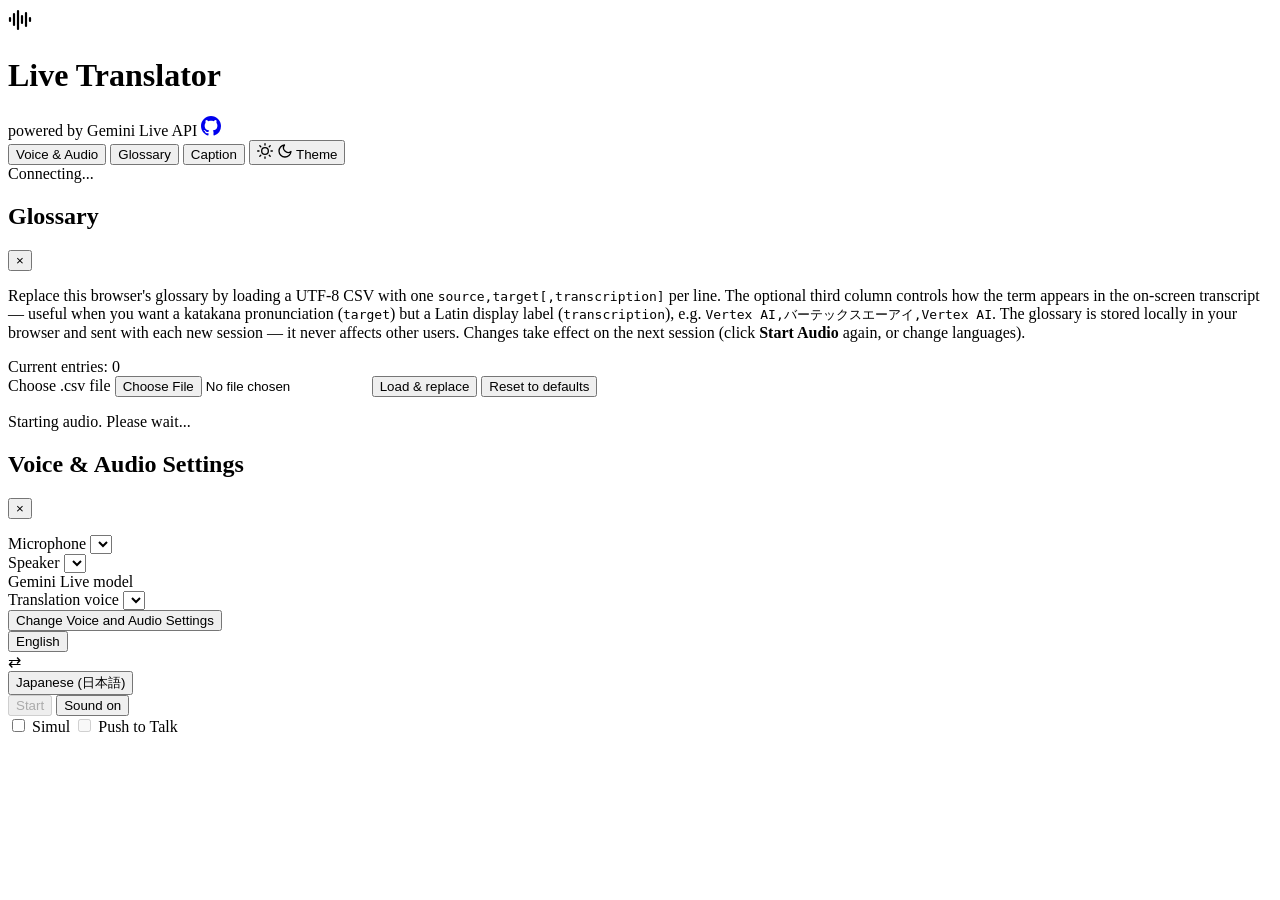
==== app/static/index.html @ 2efba58c "Rebrand UI with Light/Dark theme support and focus repo on Web App" ====
<!doctype html>
<html lang="en">
  <head>
    <meta charset="UTF-8">
    <meta name="viewport" content="width=device-width, initial-scale=1.0">
    <title>Live Translator</title>
    <script>
      (function () {
        const saved = localStorage.getItem("live-translator.theme");
        const prefersDark = window.matchMedia && window.matchMedia("(prefers-color-scheme: dark)").matches;
        const theme = saved === "dark" || saved === "light" ? saved : (prefersDark ? "dark" : "light");
        document.documentElement.dataset.theme = theme;
      })();
    </script>
    <link rel="stylesheet" href="/static/css/style.css">
    <script src="/static/js/app.js" type="module"></script>
  </head>

  <body>
    <header>
      <div class="title-row">
        <span class="brand-mark" aria-hidden="true">
          <svg width="24" height="24" viewBox="0 0 24 24" fill="none" stroke="currentColor" stroke-width="2.2" stroke-linecap="round" stroke-linejoin="round">
            <path d="M2 10v3"/>
            <path d="M6 6v11"/>
            <path d="M10 3v18"/>
            <path d="M14 8v7"/>
            <path d="M18 5v13"/>
            <path d="M22 10v3"/>
          </svg>
        </span>
        <h1>Live Translator</h1>
        <span class="subtitle">powered by Gemini Live API</span>
        <a class="github-link" href="https://github.com/thanhsang9789/live-translator" target="_blank" rel="noopener" title="View on GitHub">
          <svg height="20" width="20" viewBox="0 0 16 16" fill="currentColor"><path d="M8 0C3.58 0 0 3.58 0 8c0 3.54 2.29 6.53 5.47 7.59.4.07.55-.17.55-.38 0-.19-.01-.82-.01-1.49-2.01.37-2.53-.49-2.69-.94-.09-.23-.48-.94-.82-1.13-.28-.15-.68-.52-.01-.53.63-.01 1.08.58 1.23.82.72 1.21 1.87.87 2.33.66.07-.52.28-.87.51-1.07-1.78-.2-3.64-.89-3.64-3.95 0-.87.31-1.59.82-2.15-.08-.2-.36-1.02.08-2.12 0 0 .67-.21 2.2.82.64-.18 1.32-.27 2-.27s1.36.09 2 .27c1.53-1.04 2.2-.82 2.2-.82.44 1.1.16 1.92.08 2.12.51.56.82 1.27.82 2.15 0 3.07-1.87 3.75-3.65 3.95.29.25.54.73.54 1.48 0 1.07-.01 1.93-.01 2.2 0 .21.15.46.55.38A8.01 8.01 0 0 0 16 8c0-4.42-3.58-8-8-8z"/></svg>
        </a>
      </div>
      <div class="header-controls">
        <button id="openAudio" class="toggle-console-btn">Voice & Audio</button>
        <button id="openGlossary" class="toggle-console-btn">Glossary</button>
        <button id="openOverlay" class="toggle-console-btn">Caption</button>
        <button id="themeToggle" class="toggle-console-btn theme-toggle-btn" type="button" title="Toggle Light / Dark theme" aria-label="Toggle Light / Dark theme">
          <svg class="icon-sun" width="16" height="16" viewBox="0 0 24 24" fill="none" stroke="currentColor" stroke-width="2" stroke-linecap="round" stroke-linejoin="round" aria-hidden="true">
            <circle cx="12" cy="12" r="5"/>
            <line x1="12" y1="1" x2="12" y2="3"/>
            <line x1="12" y1="21" x2="12" y2="23"/>
            <line x1="4.22" y1="4.22" x2="5.64" y2="5.64"/>
            <line x1="18.36" y1="18.36" x2="19.78" y2="19.78"/>
            <line x1="1" y1="12" x2="3" y2="12"/>
            <line x1="21" y1="12" x2="23" y2="12"/>
            <line x1="4.22" y1="19.78" x2="5.64" y2="18.36"/>
            <line x1="18.36" y1="5.64" x2="19.78" y2="4.22"/>
          </svg>
          <svg class="icon-moon" width="16" height="16" viewBox="0 0 24 24" fill="none" stroke="currentColor" stroke-width="2" stroke-linecap="round" stroke-linejoin="round" aria-hidden="true">
            <path d="M21 12.79A9 9 0 1 1 11.21 3 7 7 0 0 0 21 12.79z"/>
          </svg>
          <span class="theme-toggle-label" id="themeToggleLabel">Theme</span>
        </button>
        <div class="connection-status">
          <span class="status-indicator connecting" id="statusIndicator"></span>
          <span id="statusText">Connecting...</span>
        </div>
      </div>
    </header>

    <div class="modal-overlay hidden" id="glossaryOverlay">
      <div class="modal" role="dialog" aria-labelledby="glossaryTitle">
        <div class="modal-header">
          <h2 id="glossaryTitle">Glossary</h2>
          <button class="modal-close" id="closeGlossary" aria-label="Close">×</button>
        </div>
        <div class="modal-body">
          <div id="glossarySimulNote" class="glossary-simul-note" style="display:none">
            <strong>Simultaneous mode:</strong> The translation model does not
            use the glossary — it will translate terms in its own way. However,
            display replacements still work: if the model's output contains a
            glossary <em>target</em> term, it will be replaced with the
            <em>transcription</em> column on screen and in captions.
          </div>
          <p class="modal-hint">
            Replace this browser's glossary by loading a UTF-8 CSV with one
            <code>source,target[,transcription]</code> per line. The optional
            third column controls how the term appears in the on-screen
            transcript — useful when you want a katakana pronunciation
            (<code>target</code>) but a Latin display label
            (<code>transcription</code>), e.g. <code>Vertex
            AI,バーテックスエーアイ,Vertex AI</code>. The glossary is stored
            locally in your browser and sent with each new session — it never
            affects other users. Changes take effect on the next session
            (click <strong>Start Audio</strong> again, or change languages).
          </p>
          <div class="glossary-current">
            <div class="glossary-current-header">
              <span>Current entries: <span id="glossaryCount">0</span></span>
              <span id="glossaryStatus" class="glossary-status"></span>
            </div>
            <div id="glossaryList" class="glossary-list"></div>
          </div>
          <div class="glossary-upload">
            <label class="file-label" for="glossaryFile">Choose .csv file</label>
            <input type="file" id="glossaryFile" accept=".csv,text/csv" />
            <button id="uploadGlossary" type="button">Load &amp; replace</button>
            <button id="resetGlossary" type="button" class="glossary-reset">Reset to defaults</button>
          </div>
        </div>
      </div>
    </div>

    <div class="modal-overlay hidden" id="loadingOverlay">
      <div class="modal loading-modal" role="dialog" aria-labelledby="loadingTitle">
        <div class="modal-body loading-body">
          <div class="loading-spinner"></div>
          <p id="loadingText">Starting audio. Please wait...</p>
        </div>
      </div>
    </div>

    <div class="modal-overlay hidden" id="audioOverlay">
      <div class="modal" role="dialog" aria-labelledby="audioTitle">
        <div class="modal-header">
          <h2 id="audioTitle">Voice & Audio Settings</h2>
          <button class="modal-close" id="closeAudio" aria-label="Close">&times;</button>
        </div>
        <div class="modal-body">
          <p class="modal-hint" id="audioHint"></p>
          <div class="audio-setting">
            <label for="audioInputSelect">Microphone</label>
            <select id="audioInputSelect"></select>
          </div>
          <div class="audio-setting">
            <label for="audioOutputSelect">Speaker</label>
            <select id="audioOutputSelect"></select>
          </div>
          <div class="audio-setting">
            <label>Gemini Live model</label>
            <span id="modelNameDisplay" class="model-name"></span>
          </div>
          <div class="audio-setting">
            <label for="voiceSelect">Translation voice</label>
            <select id="voiceSelect"></select>
          </div>
          <div class="audio-actions">
            <button id="applyAudio" type="button">Change Voice and Audio Settings</button>
          </div>
        </div>
      </div>
    </div>

    <div class="main-layout">
      <div class="container">
        <div id="messages"></div>

        <div class="input-container">
          <div class="input-wrapper">
            <!-- Simul is one-way into the target and stays silent on speech
                 that is already in it, which on screen is indistinguishable
                 from a broken session: the input transcription appears and
                 then nothing follows. The note is the only thing saying that
                 the silence is deliberate. -->
            <span class="auto-detect-label" id="autoDetectLabel" style="display:none">
              Translate to:
              <small class="simul-echo-note">Speech already in this language is not translated</small>
            </span>
            <div class="language-selector">
              <div class="custom-select" id="sourceLangWrapper">
                <button class="custom-select-trigger" id="sourceLangTrigger">English</button>
                <div class="custom-select-dropdown" id="sourceLangDropdown"></div>
                <input type="hidden" id="sourceLang" value="en">
              </div>
              <!-- Conversation mode interprets both ways, so there is no
                   direction to swap: this is a label, not a control. Hidden
                   in Simul mode, which is one-way into the target language. -->
              <span class="lang-bidi-icon" id="bidiIcon" title="Both directions are interpreted">⇄</span>
              <div class="custom-select" id="targetLangWrapper">
                <button class="custom-select-trigger" id="targetLangTrigger">Japanese (日本語)</button>
                <div class="custom-select-dropdown" id="targetLangDropdown"></div>
                <input type="hidden" id="targetLang" value="ja">
              </div>
            </div>
            <!-- Input and output each get their own button, side by side, so
                 "which one am I silencing" is answered by the icon rather than
                 by reading a label: a mic glyph and a speaker glyph, both
                 struck through and greyed when muted. -->
            <div class="av-controls">
              <button type="button" id="startAudioButton" disabled>Start</button>
              <!-- Available before Start as well as after: on a PA, or anywhere
                   the translation is not meant to come out of this machine,
                   pre-muting is the difference between silence and the first
                   sentence going out loud before it can be stopped. -->
              <button type="button" id="outputMuteButton" aria-pressed="false"
                      title="Mute the translated speech">Sound on</button>
            </div>
            <div class="toggle-group">
              <label class="ptt-toggle">
                <input type="checkbox" id="simulToggle">
                <span class="ptt-slider"></span>
                <span class="ptt-label">Simul</span>
              </label>
              <label class="ptt-toggle">
                <input type="checkbox" id="pttToggle" disabled>
                <span class="ptt-slider"></span>
                <span class="ptt-label">Push to Talk</span>
              </label>
            </div>
          </div>
        </div>
      </div>

    </div>
  </body>
</html>
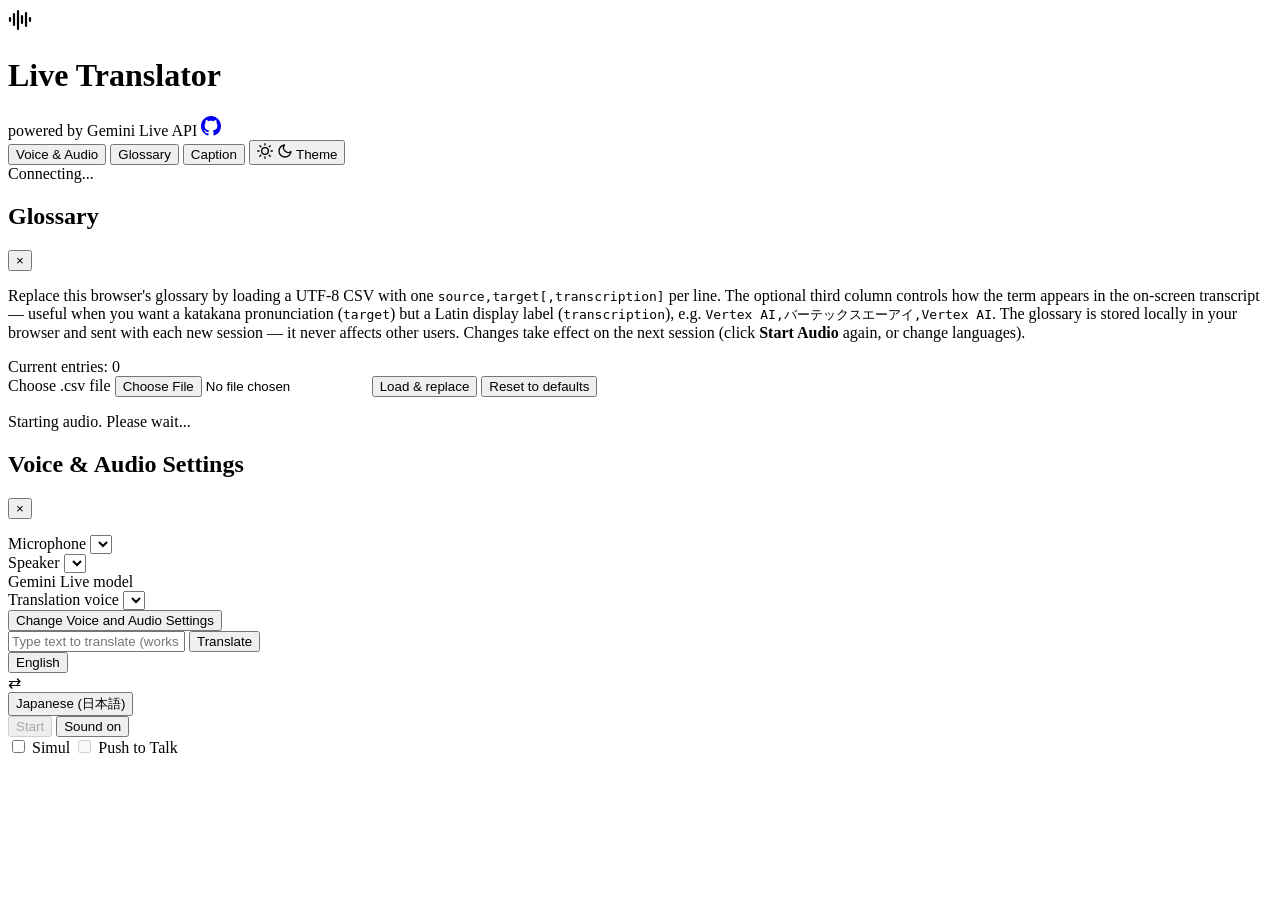
==== commit a4abade2: "Fix microphone fallback, Live model fallback, and add built-in text translation input" ====
--- a/app/static/index.html
+++ b/app/static/index.html
@@ -151,6 +151,10 @@
         <div id="messages"></div>
 
         <div class="input-container">
+          <form id="messageForm" autocomplete="off">
+            <input type="text" id="message" placeholder="Type text to translate (works even without a microphone)..." maxlength="10000" />
+            <button type="submit" id="sendButton">Translate</button>
+          </form>
           <div class="input-wrapper">
             <!-- Simul is one-way into the target and stays silent on speech
                  that is already in it, which on screen is indistinguishable
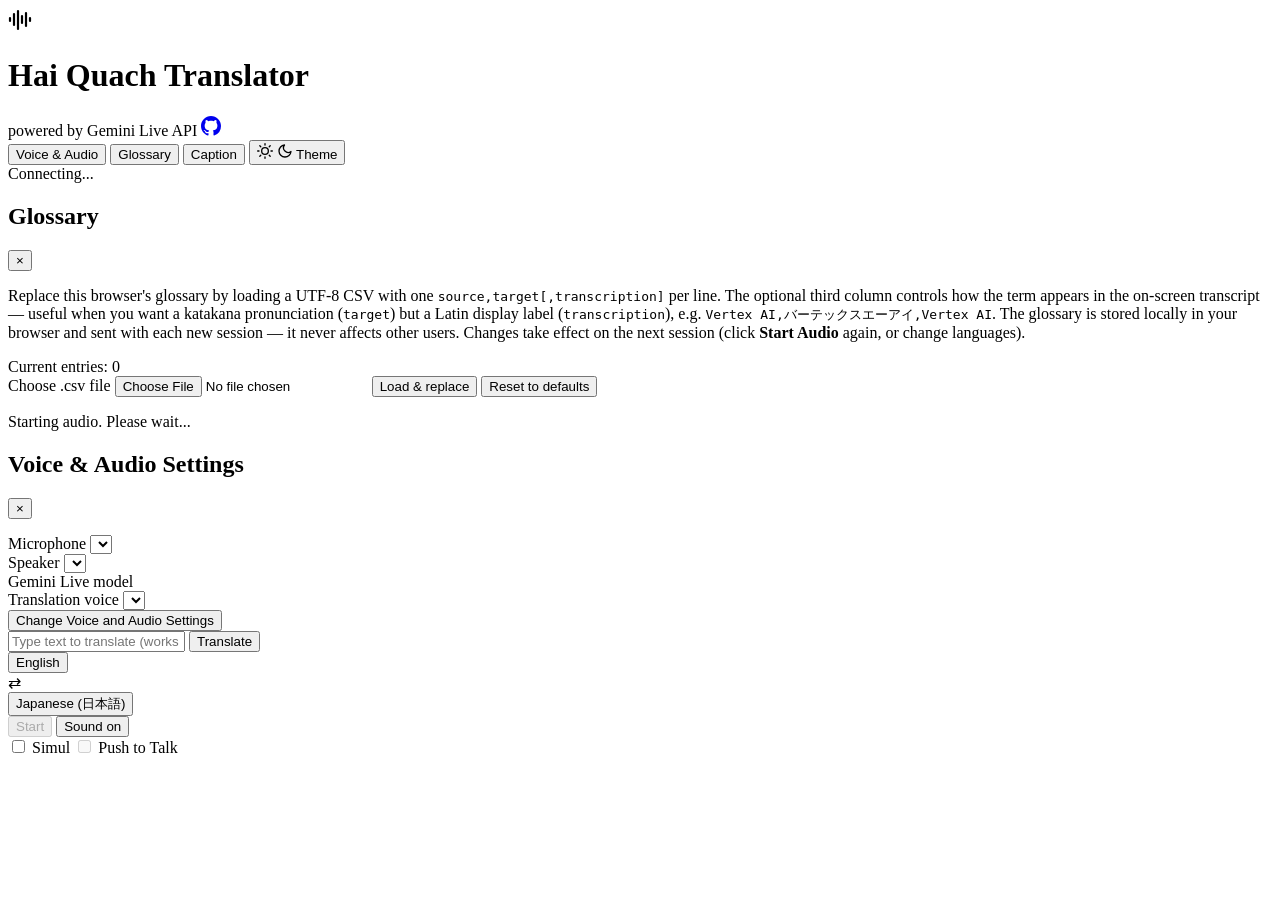
==== commit eeb12ae3: "Rename web title and header to Hai Quach Translator" ====
--- a/app/static/index.html
+++ b/app/static/index.html
@@ -3,7 +3,7 @@
   <head>
     <meta charset="UTF-8">
     <meta name="viewport" content="width=device-width, initial-scale=1.0">
-    <title>Live Translator</title>
+    <title>Hai Quach Translator</title>
     <script>
       (function () {
         const saved = localStorage.getItem("live-translator.theme");
@@ -29,7 +29,7 @@
             <path d="M22 10v3"/>
           </svg>
         </span>
-        <h1>Live Translator</h1>
+        <h1>Hai Quach Translator</h1>
         <span class="subtitle">powered by Gemini Live API</span>
         <a class="github-link" href="https://github.com/thanhsang9789/live-translator" target="_blank" rel="noopener" title="View on GitHub">
           <svg height="20" width="20" viewBox="0 0 16 16" fill="currentColor"><path d="M8 0C3.58 0 0 3.58 0 8c0 3.54 2.29 6.53 5.47 7.59.4.07.55-.17.55-.38 0-.19-.01-.82-.01-1.49-2.01.37-2.53-.49-2.69-.94-.09-.23-.48-.94-.82-1.13-.28-.15-.68-.52-.01-.53.63-.01 1.08.58 1.23.82.72 1.21 1.87.87 2.33.66.07-.52.28-.87.51-1.07-1.78-.2-3.64-.89-3.64-3.95 0-.87.31-1.59.82-2.15-.08-.2-.36-1.02.08-2.12 0 0 .67-.21 2.2.82.64-.18 1.32-.27 2-.27s1.36.09 2 .27c1.53-1.04 2.2-.82 2.2-.82.44 1.1.16 1.92.08 2.12.51.56.82 1.27.82 2.15 0 3.07-1.87 3.75-3.65 3.95.29.25.54.73.54 1.48 0 1.07-.01 1.93-.01 2.2 0 .21.15.46.55.38A8.01 8.01 0 0 0 16 8c0-4.42-3.58-8-8-8z"/></svg>
